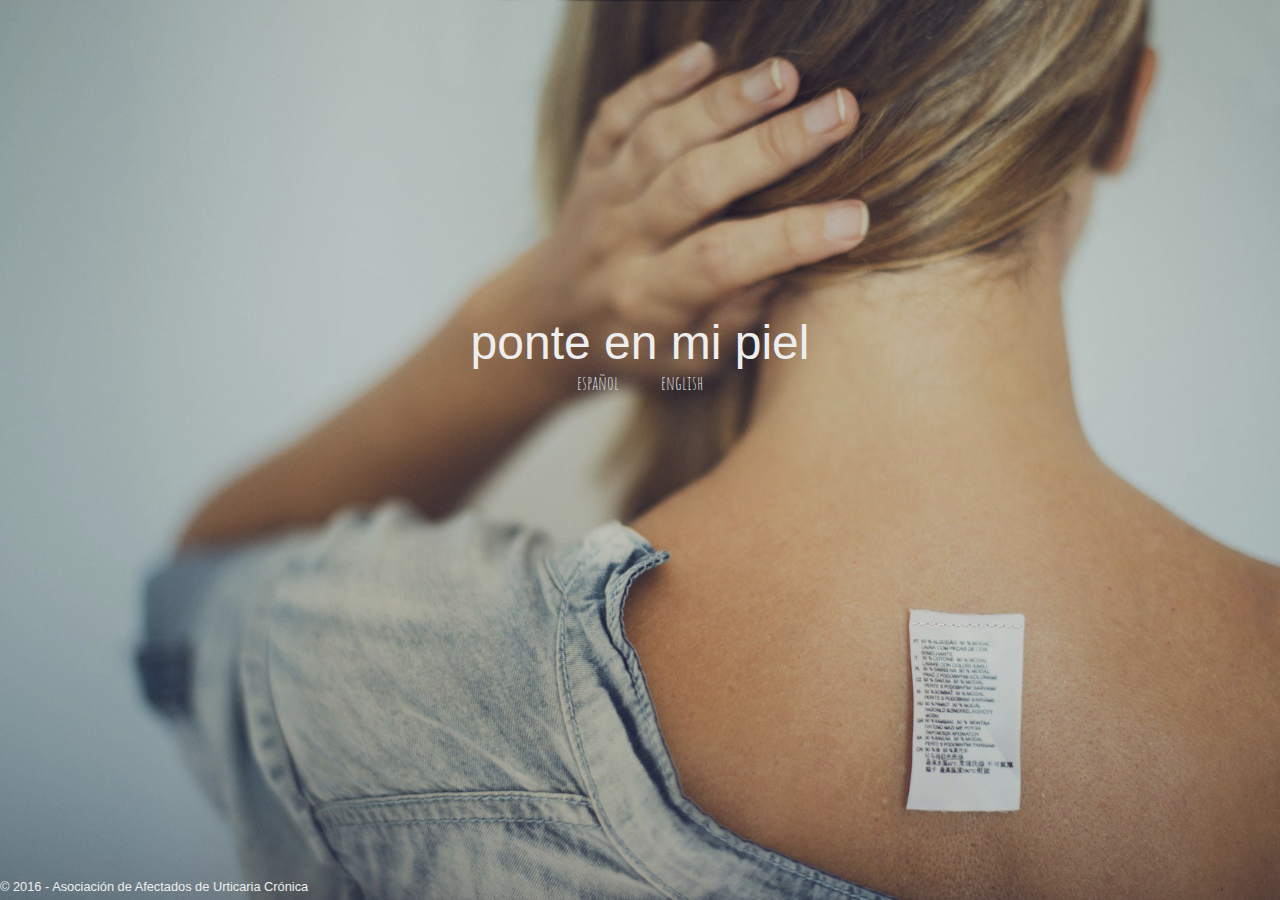
==== index.html @ 7442a505 "Initial commit" ====
<!DOCTYPE html>
<html>
  <head>
    <link rel="publisher" href="https://plus.google.com/u/0/112504036269241650617"/>
    <meta charset="utf-8">
    <meta http-equiv="X-UA-Compatible" content="IE=edge,chrome=1"> 
    <meta name="viewport" content="width=device-width, initial-scale=1">
    <meta name="author" content="Asociación de Afectados de Urticaria Crónica">
    <meta name="description" content="Colección de fotografías que muestran el impacto de la urticaria crónica en la calidad de vida. Creada por la Asociación de Afectados de Urticaria Crónica.">
    <meta property="og:description" content="Colección de fotografías que muestran el impacto de la urticaria crónica en la calidad de vida. Creada por la Asociación de Afectados de Urticaria Crónica."/>
    <meta property="og:locale" content="es_ES" />
    <meta property="og:type" content="website" />
    <meta property="og:url" content="http://ponteenmipiel.urticariacronica.org/" />
    <meta property="article:publisher" content="https://www.facebook.com/urticariacronica" />
    <meta name="twitter:card" content="summary"/>
    <meta name="twitter:site" content="@UrticariaCronic"/>
    <meta name="twitter:domain" content="Asociación de Afectados de Urticaria Crónica"/>
    <meta name="twitter:creator" content="@UrticariaCronic"/>

    <meta property="og:title" content="Ponte en mi piel - Fotografías sobre el impacto de la Urticaria Crónica (AAUC)" />
    <title>Ponte en mi piel - Fotografías sobre el impacto de la Urticaria Crónica (AAUC)</title>


    <link rel="shortcut icon" href="/favicon.ico"> 
    <link rel="stylesheet" type="text/css" href="/css/index.css">
		<!--[if lte IE 7]><style>.main{display:none;} .support-note .note-ie{display:block;}</style><![endif]-->
  </head>
  <body>
    <div class="support-note"><span class="note-ie">Sorry, only modern browsers.</span></div>

    <div class="main">
      <h1>ponte en mi piel</h1>
      <ul>
      	<li><a href="/es/">español</a></li>
      	<li><a href="/en/">english</a></li>
      </ul>
    </div>
    <footer>
      &copy; 2016 - <a target="_blank" href="http://www.urticariacronica.org">Asociación de Afectados de Urticaria Crónica</a>
    </footer>
    <script>
      (function(i,s,o,g,r,a,m){i['GoogleAnalyticsObject']=r;i[r]=i[r]||function(){
      (i[r].q=i[r].q||[]).push(arguments)},i[r].l=1*new Date();a=s.createElement(o),
      m=s.getElementsByTagName(o)[0];a.async=1;a.src=g;m.parentNode.insertBefore(a,m)
      })(window,document,'script','https://www.google-analytics.com/analytics.js','ga');

      ga('create', 'UA-42277084-5', 'auto');
      ga('send', 'pageview');

    </script>
	</body>
</html>
---- css/index.css ----
@import url(http://fonts.googleapis.com/css?family=Homemade+Apple:400|Amatic+SC:400);

* { margin: 0; padding: 0; }

html { 
  background: url(/images/ponte-en-mi-piel-bg.jpg) no-repeat center center fixed; 
  -webkit-background-size: cover;
  -moz-background-size: cover;
  -o-background-size: cover;
  background-size: cover;
  height: 100%;
}

body {
  color: #eee;
}

.support-note { display: none; }

a {
  color: #eee;
  text-decoration: none;
}

a:hover {
  color: #ff0;
}

.main {
  position: absolute;
  background: none;
  top: 35%;
  font-family: 'Amatic SC', Helvetica, Calibri, Arial, sans-serif;
  font-weight: 400;
  width: 100%;
  text-align: center;
  margin: 0;
}

.main h1 {
  font-family: 'Homemade Apple', Helvetica, Calibri, Arial, sans-serif;
  font-size: 3em;
  font-weight: 400;
  margin: 0;
}

@media only screen and (max-width : 500px) {
  .main h1 {
    font-size: 2.5em;
  }
}

@media only screen and (max-width : 360px) {
  .main h1 {
    font-size: 2em;
  }
}

.main ul {
  margin: 0;
  padding: 0;
  list-style-type: none;
}

.main ul li {
  padding: 1em;
  font-size: 1.2em;
  display: inline;
}

footer {
  font-family: Helvetica, Calibri, Arial, sans-serif;
  font-size: 0.8em;
  position: absolute;
  bottom: 0;
  width: 100%;
  text-align: left;
  margin-bottom: 0.5em;
}
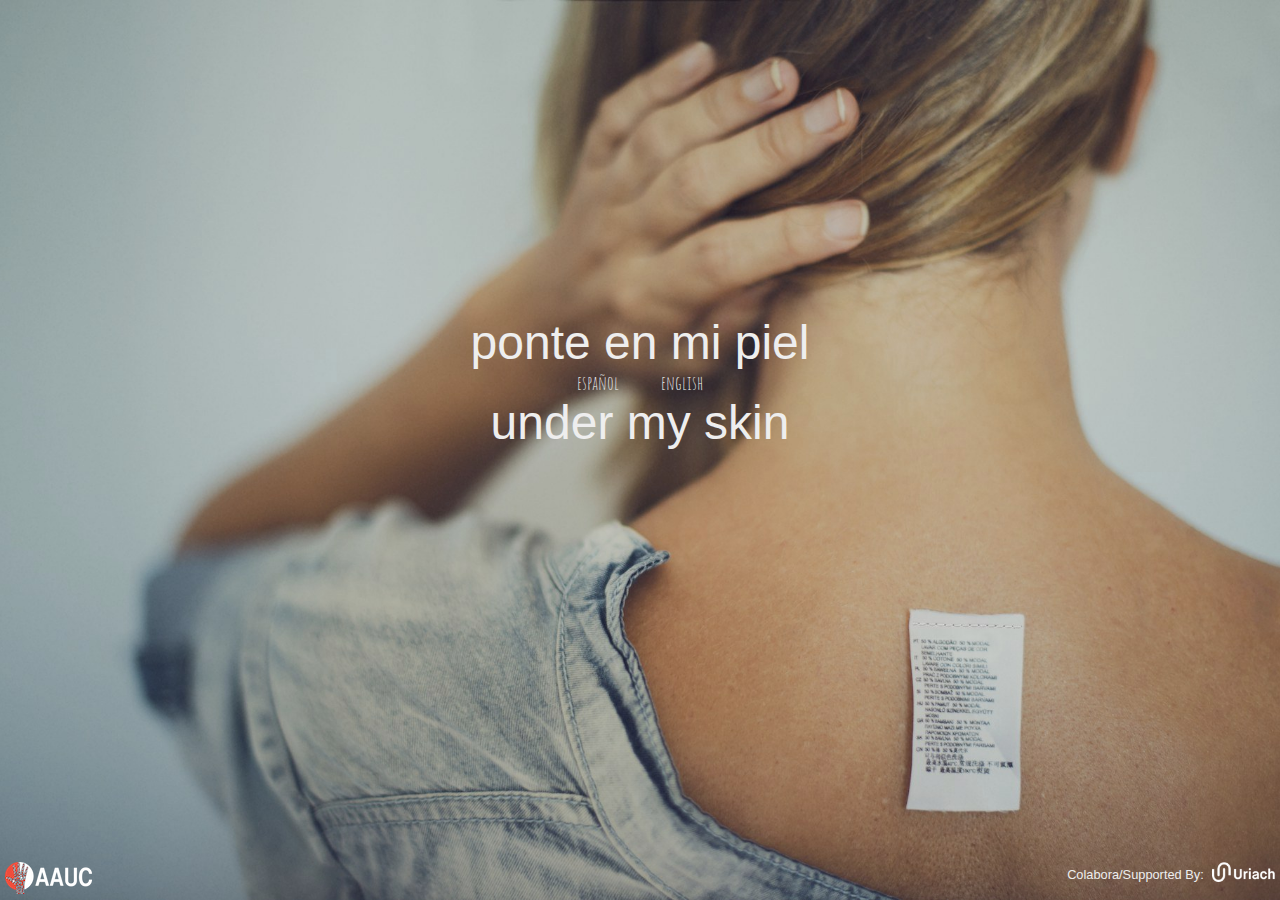
==== commit a7fe2073: "Added logos" ====
--- a/index.html
+++ b/index.html
@@ -21,22 +21,28 @@
     <title>Ponte en mi piel - Fotografías sobre el impacto de la Urticaria Crónica (AAUC)</title>
 
 
-    <link rel="shortcut icon" href="/favicon.ico"> 
-    <link rel="stylesheet" type="text/css" href="/css/index.css">
+    <link rel="shortcut icon" href="favicon.ico"> 
+    <link rel="stylesheet" type="text/css" href="css/index.css">
 		<!--[if lte IE 7]><style>.main{display:none;} .support-note .note-ie{display:block;}</style><![endif]-->
   </head>
   <body>
     <div class="support-note"><span class="note-ie">Sorry, only modern browsers.</span></div>
 
     <div class="main">
-      <h1>ponte en mi piel</h1>
+      <h1><a href="es/">ponte en mi piel</a></h1>
       <ul>
-      	<li><a href="/es/">español</a></li>
-      	<li><a href="/en/">english</a></li>
+        <li><a href="es/">español</a></li>
+        <li><a href="en/">english</a></li>
       </ul>
+      <h1><a href="es/">under my skin</a></h1>
     </div>
     <footer>
-      &copy; 2016 - <a target="_blank" href="http://www.urticariacronica.org">Asociación de Afectados de Urticaria Crónica</a>
+      <div>
+        <a target="_blank" href="http://www.urticariacronica.org"><img src="images/logo-aauc-inv.png" alt="Asociación de Afectados de Urticaria Crónica"></a>
+      </div>
+      <div>
+        Colabora/Supported By: <img src="images/uriach-blanc.png">
+      </div>
     </footer>
     <script>
       (function(i,s,o,g,r,a,m){i['GoogleAnalyticsObject']=r;i[r]=i[r]||function(){
--- a/css/index.css
+++ b/css/index.css
@@ -1,9 +1,9 @@
-@import url(http://fonts.googleapis.com/css?family=Homemade+Apple:400|Amatic+SC:400);
+@import url(//fonts.googleapis.com/css?family=Homemade+Apple:400|Amatic+SC:400);
 
 * { margin: 0; padding: 0; }
 
 html { 
-  background: url(/images/ponte-en-mi-piel-bg.jpg) no-repeat center center fixed; 
+  background: url(../images/ponte-en-mi-piel-bg.jpg) no-repeat center center fixed; 
   -webkit-background-size: cover;
   -moz-background-size: cover;
   -o-background-size: cover;
@@ -74,6 +74,28 @@
   position: absolute;
   bottom: 0;
   width: 100%;
+  margin-bottom: 0.5em;
+}
+
+footer div:first-of-type {
   text-align: left;
-  margin-bottom: 0.5em;
+  width: 50%;
+  float: left;
+}
+
+footer div:first-of-type img {
+  height: 32px;
+}
+
+footer div:last-of-type {
+  text-align: right;
+  width: 50%;
+  float: right;
+}
+
+footer img {
+  height: 20px;
+  vertical-align: text-bottom;
+  margin-left: 0.4em;
+  margin-right: 0.4em;
 }